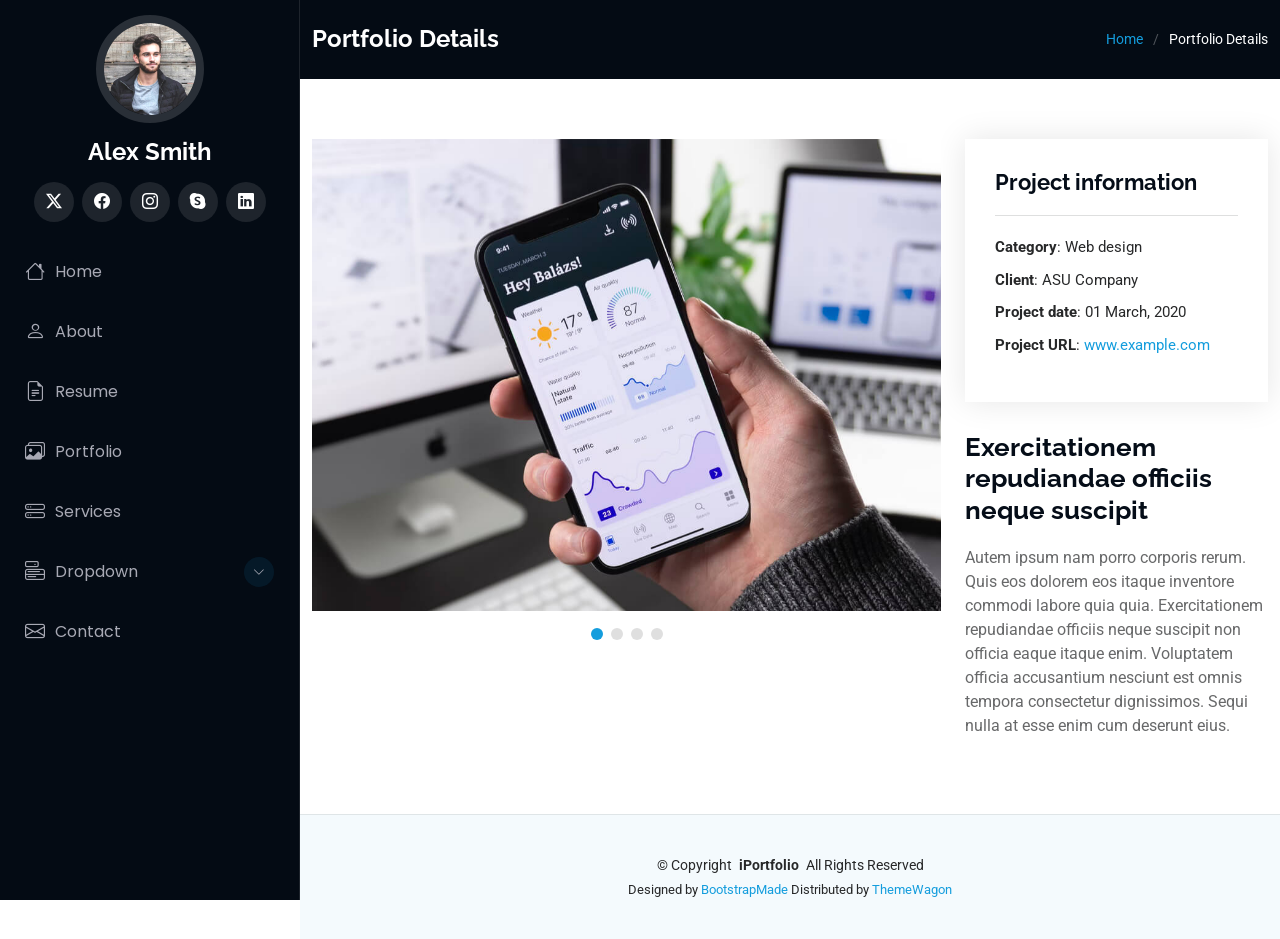
==== portfolio-details.html @ 1aee3ab0 "portfolyo" ====
<!DOCTYPE html>
<html lang="en">

<head>
  <meta charset="utf-8">
  <meta content="width=device-width, initial-scale=1.0" name="viewport">
  <title>Portfolio Details - iPortfolio Bootstrap Template</title>
  <meta content="" name="description">
  <meta content="" name="keywords">

  <!-- Favicons -->
  <link href="assets/img/favicon.png" rel="icon">
  <link href="assets/img/apple-touch-icon.png" rel="apple-touch-icon">

  <!-- Fonts -->
  <link href="https://fonts.googleapis.com" rel="preconnect">
  <link href="https://fonts.gstatic.com" rel="preconnect" crossorigin>
  <link href="https://fonts.googleapis.com/css2?family=Roboto:ital,wght@0,100;0,300;0,400;0,500;0,700;0,900;1,100;1,300;1,400;1,500;1,700;1,900&family=Poppins:ital,wght@0,100;0,200;0,300;0,400;0,500;0,600;0,700;0,800;0,900;1,100;1,200;1,300;1,400;1,500;1,600;1,700;1,800;1,900&family=Raleway:ital,wght@0,100;0,200;0,300;0,400;0,500;0,600;0,700;0,800;0,900;1,100;1,200;1,300;1,400;1,500;1,600;1,700;1,800;1,900&display=swap" rel="stylesheet">

  <!-- Vendor CSS Files -->
  <link href="assets/vendor/bootstrap/css/bootstrap.min.css" rel="stylesheet">
  <link href="assets/vendor/bootstrap-icons/bootstrap-icons.css" rel="stylesheet">
  <link href="assets/vendor/aos/aos.css" rel="stylesheet">
  <link href="assets/vendor/glightbox/css/glightbox.min.css" rel="stylesheet">
  <link href="assets/vendor/swiper/swiper-bundle.min.css" rel="stylesheet">

  <!-- Main CSS File -->
  <link href="assets/css/main.css" rel="stylesheet">

  <!-- =======================================================
  * Template Name: iPortfolio
  * Template URL: https://bootstrapmade.com/iportfolio-bootstrap-portfolio-websites-template/
  * Updated: Jun 29 2024 with Bootstrap v5.3.3
  * Author: BootstrapMade.com
  * License: https://bootstrapmade.com/license/
  ======================================================== -->
</head>

<body class="portfolio-details-page">

  <header id="header" class="header dark-background d-flex flex-column">
    <i class="header-toggle d-xl-none bi bi-list"></i>

    <div class="profile-img">
      <img src="assets/img/my-profile-img.jpg" alt="" class="img-fluid rounded-circle">
    </div>

    <a href="index.html" class="logo d-flex align-items-center justify-content-center">
      <!-- Uncomment the line below if you also wish to use an image logo -->
      <!-- <img src="assets/img/logo.png" alt=""> -->
      <h1 class="sitename">Alex Smith</h1>
    </a>

    <div class="social-links text-center">
      <a href="#" class="twitter"><i class="bi bi-twitter-x"></i></a>
      <a href="#" class="facebook"><i class="bi bi-facebook"></i></a>
      <a href="#" class="instagram"><i class="bi bi-instagram"></i></a>
      <a href="#" class="google-plus"><i class="bi bi-skype"></i></a>
      <a href="#" class="linkedin"><i class="bi bi-linkedin"></i></a>
    </div>

    <nav id="navmenu" class="navmenu">
      <ul>
        <li><a href="#hero"><i class="bi bi-house navicon"></i>Home</a></li>
        <li><a href="#about"><i class="bi bi-person navicon"></i> About</a></li>
        <li><a href="#resume"><i class="bi bi-file-earmark-text navicon"></i> Resume</a></li>
        <li><a href="#portfolio"><i class="bi bi-images navicon"></i> Portfolio</a></li>
        <li><a href="#services"><i class="bi bi-hdd-stack navicon"></i> Services</a></li>
        <li class="dropdown"><a href="#"><i class="bi bi-menu-button navicon"></i> <span>Dropdown</span> <i class="bi bi-chevron-down toggle-dropdown"></i></a>
          <ul>
            <li><a href="#">Dropdown 1</a></li>
            <li class="dropdown"><a href="#"><span>Deep Dropdown</span> <i class="bi bi-chevron-down toggle-dropdown"></i></a>
              <ul>
                <li><a href="#">Deep Dropdown 1</a></li>
                <li><a href="#">Deep Dropdown 2</a></li>
                <li><a href="#">Deep Dropdown 3</a></li>
                <li><a href="#">Deep Dropdown 4</a></li>
                <li><a href="#">Deep Dropdown 5</a></li>
              </ul>
            </li>
            <li><a href="#">Dropdown 2</a></li>
            <li><a href="#">Dropdown 3</a></li>
            <li><a href="#">Dropdown 4</a></li>
          </ul>
        </li>
        <li><a href="#contact"><i class="bi bi-envelope navicon"></i> Contact</a></li>
      </ul>
    </nav>

  </header>

  <main class="main">

    <!-- Page Title -->
    <div class="page-title dark-background">
      <div class="container d-lg-flex justify-content-between align-items-center">
        <h1 class="mb-2 mb-lg-0">Portfolio Details</h1>
        <nav class="breadcrumbs">
          <ol>
            <li><a href="index.html">Home</a></li>
            <li class="current">Portfolio Details</li>
          </ol>
        </nav>
      </div>
    </div><!-- End Page Title -->

    <!-- Portfolio Details Section -->
    <section id="portfolio-details" class="portfolio-details section">

      <div class="container" data-aos="fade-up" data-aos-delay="100">

        <div class="row gy-4">

          <div class="col-lg-8">
            <div class="portfolio-details-slider swiper init-swiper">

              <script type="application/json" class="swiper-config">
                {
                  "loop": true,
                  "speed": 600,
                  "autoplay": {
                    "delay": 5000
                  },
                  "slidesPerView": "auto",
                  "pagination": {
                    "el": ".swiper-pagination",
                    "type": "bullets",
                    "clickable": true
                  }
                }
              </script>

              <div class="swiper-wrapper align-items-center">

                <div class="swiper-slide">
                  <img src="assets/img/portfolio/app-1.jpg" alt="">
                </div>

                <div class="swiper-slide">
                  <img src="assets/img/portfolio/product-1.jpg" alt="">
                </div>

                <div class="swiper-slide">
                  <img src="assets/img/portfolio/branding-1.jpg" alt="">
                </div>

                <div class="swiper-slide">
                  <img src="assets/img/portfolio/books-1.jpg" alt="">
                </div>

              </div>
              <div class="swiper-pagination"></div>
            </div>
          </div>

          <div class="col-lg-4">
            <div class="portfolio-info" data-aos="fade-up" data-aos-delay="200">
              <h3>Project information</h3>
              <ul>
                <li><strong>Category</strong>: Web design</li>
                <li><strong>Client</strong>: ASU Company</li>
                <li><strong>Project date</strong>: 01 March, 2020</li>
                <li><strong>Project URL</strong>: <a href="#">www.example.com</a></li>
              </ul>
            </div>
            <div class="portfolio-description" data-aos="fade-up" data-aos-delay="300">
              <h2>Exercitationem repudiandae officiis neque suscipit</h2>
              <p>
                Autem ipsum nam porro corporis rerum. Quis eos dolorem eos itaque inventore commodi labore quia quia. Exercitationem repudiandae officiis neque suscipit non officia eaque itaque enim. Voluptatem officia accusantium nesciunt est omnis tempora consectetur dignissimos. Sequi nulla at esse enim cum deserunt eius.
              </p>
            </div>
          </div>

        </div>

      </div>

    </section><!-- /Portfolio Details Section -->

  </main>

  <footer id="footer" class="footer position-relative light-background">

    <div class="container">
      <div class="copyright text-center ">
        <p>© <span>Copyright</span> <strong class="px-1 sitename">iPortfolio</strong> <span>All Rights Reserved</span></p>
      </div>
      <div class="credits">
        <!-- All the links in the footer should remain intact. -->
        <!-- You can delete the links only if you've purchased the pro version. -->
        <!-- Licensing information: https://bootstrapmade.com/license/ -->
        <!-- Purchase the pro version with working PHP/AJAX contact form: [buy-url] -->
        Designed by <a href="https://bootstrapmade.com/">BootstrapMade</a> Distributed by <a href="https://themewagon.com">ThemeWagon</a>
      </div>
    </div>

  </footer>

  <!-- Scroll Top -->
  <a href="#" id="scroll-top" class="scroll-top d-flex align-items-center justify-content-center"><i class="bi bi-arrow-up-short"></i></a>

  <!-- Preloader -->
  <div id="preloader"></div>

  <!-- Vendor JS Files -->
  <script src="assets/vendor/bootstrap/js/bootstrap.bundle.min.js"></script>
  <script src="assets/vendor/php-email-form/validate.js"></script>
  <script src="assets/vendor/aos/aos.js"></script>
  <script src="assets/vendor/typed.js/typed.umd.js"></script>
  <script src="assets/vendor/purecounter/purecounter_vanilla.js"></script>
  <script src="assets/vendor/waypoints/noframework.waypoints.js"></script>
  <script src="assets/vendor/glightbox/js/glightbox.min.js"></script>
  <script src="assets/vendor/imagesloaded/imagesloaded.pkgd.min.js"></script>
  <script src="assets/vendor/isotope-layout/isotope.pkgd.min.js"></script>
  <script src="assets/vendor/swiper/swiper-bundle.min.js"></script>

  <!-- Main JS File -->
  <script src="assets/js/main.js"></script>

</body>

</html>
---- assets/css/main.css ----
/**
* Template Name: iPortfolio
* Template URL: https://bootstrapmade.com/iportfolio-bootstrap-portfolio-websites-template/
* Updated: Jun 29 2024 with Bootstrap v5.3.3
* Author: BootstrapMade.com
* License: https://bootstrapmade.com/license/
*/

/*--------------------------------------------------------------
# Font & Color Variables
# Help: https://bootstrapmade.com/color-system/
--------------------------------------------------------------*/
/* Fonts */
:root {
  --default-font: "Roboto",  system-ui, -apple-system, "Segoe UI", Roboto, "Helvetica Neue", Arial, "Noto Sans", "Liberation Sans", sans-serif, "Apple Color Emoji", "Segoe UI Emoji", "Segoe UI Symbol", "Noto Color Emoji";
  --heading-font: "Raleway",  sans-serif;
  --nav-font: "Poppins",  sans-serif;
}

/* Global Colors - The following color variables are used throughout the website. Updating them here will change the color scheme of the entire website */
:root { 
  --background-color: #ffffff; /* Background color for the entire website, including individual sections */
  --default-color: #272829; /* Default color used for the majority of the text content across the entire website */
  --heading-color: #050d18; /* Color for headings, subheadings and title throughout the website */
  --accent-color: #149ddd; /* Accent color that represents your brand on the website. It's used for buttons, links, and other elements that need to stand out */
  --surface-color: #ffffff; /* The surface color is used as a background of boxed elements within sections, such as cards, icon boxes, or other elements that require a visual separation from the global background. */
  --contrast-color: #ffffff; /* Contrast color for text, ensuring readability against backgrounds of accent, heading, or default colors. */
}

/* Nav Menu Colors - The following color variables are used specifically for the navigation menu. They are separate from the global colors to allow for more customization options */
:root {
  --nav-color: #a8a9b4;  /* The default color of the main navmenu links */
  --nav-hover-color: #ffffff; /* Applied to main navmenu links when they are hovered over or active */
  --nav-mobile-background-color: #040b14; /* Used as the background color for mobile navigation menu */
  --nav-dropdown-background-color: #040b14; /* Used as the background color for dropdown items that appear when hovering over primary navigation items */
  --nav-dropdown-color: #a8a9b4; /* Used for navigation links of the dropdown items in the navigation menu. */
  --nav-dropdown-hover-color: #ffffff; /* Similar to --nav-hover-color, this color is applied to dropdown navigation links when they are hovered over. */
}

/* Color Presets - These classes override global colors when applied to any section or element, providing reuse of the sam color scheme. */

.light-background {
  --background-color: #f4fafd;
  --surface-color: #ffffff;
}

.dark-background {
  --background-color: #040b14;
  --default-color: #ffffff;
  --heading-color: #ffffff;
  --surface-color: #151f2b;
  --contrast-color: #ffffff;
}

/* Smooth scroll */
:root {
  scroll-behavior: smooth;
}

/*--------------------------------------------------------------
# General Styling & Shared Classes
--------------------------------------------------------------*/
body {
  color: var(--default-color);
  background-color: var(--background-color);
  font-family: var(--default-font);
}

a {
  color: var(--accent-color);
  text-decoration: none;
  transition: 0.3s;
}

a:hover {
  color: color-mix(in srgb, var(--accent-color), transparent 25%);
  text-decoration: none;
}

h1,
h2,
h3,
h4,
h5,
h6 {
  color: var(--heading-color);
  font-family: var(--heading-font);
}

/* PHP Email Form Messages
------------------------------*/
.php-email-form .error-message {
  display: none;
  background: #df1529;
  color: #ffffff;
  text-align: left;
  padding: 15px;
  margin-bottom: 24px;
  font-weight: 600;
}

.php-email-form .sent-message {
  display: none;
  color: #ffffff;
  background: #059652;
  text-align: center;
  padding: 15px;
  margin-bottom: 24px;
  font-weight: 600;
}

.php-email-form .loading {
  display: none;
  background: var(--surface-color);
  text-align: center;
  padding: 15px;
  margin-bottom: 24px;
}

.php-email-form .loading:before {
  content: "";
  display: inline-block;
  border-radius: 50%;
  width: 24px;
  height: 24px;
  margin: 0 10px -6px 0;
  border: 3px solid var(--accent-color);
  border-top-color: var(--surface-color);
  animation: php-email-form-loading 1s linear infinite;
}

@keyframes php-email-form-loading {
  0% {
    transform: rotate(0deg);
  }

  100% {
    transform: rotate(360deg);
  }
}

/*--------------------------------------------------------------
# Global Header
--------------------------------------------------------------*/
.header {
  color: var(--default-color);
  background-color: var(--background-color);
  position: fixed;
  top: 0;
  left: 0;
  bottom: 0;
  padding: 0 15px;
  width: 300px;
  transition: all ease-in-out 0.3s;
  overflow-y: auto;
  z-index: 997;
  border-right: 1px solid color-mix(in srgb, var(--default-color), transparent 90%);
}

.header .profile-img img {
  margin: 15px auto;
  display: block;
  width: 108px;
  height: 108px;
  border: 8px solid color-mix(in srgb, var(--default-color), transparent 85%);
}

.header .logo {
  line-height: 1;
  margin-bottom: 15px;
}

.header .logo img {
  max-height: 32px;
  margin-right: 8px;
}

.header .logo h1 {
  font-size: 24px;
  margin: 0;
  font-weight: 700;
  color: var(--heading-color);
}

.header .social-links {
  margin: 0 0 20px 0;
}

.header .social-links a {
  font-size: 16px;
  display: inline-flex;
  align-items: center;
  justify-content: center;
  background: color-mix(in srgb, var(--default-color), transparent 90%);
  color: var(--default-color);
  margin: 0 2px;
  border-radius: 50%;
  text-align: center;
  width: 40px;
  height: 40px;
  transition: 0.3s;
}

.header .social-links a:hover {
  color: var(--contrast-color);
  background: var(--accent-color);
}

@media (min-width: 1200px) {

  .header~main,
  .header~#footer {
    margin-left: 300px;
  }
}

@media (max-width: 1199px) {
  .header {
    left: -100%;
  }
}

.header.header-show {
  left: 0;
}

.header .header-toggle {
  color: var(--contrast-color);
  background-color: var(--accent-color);
  font-size: 22px;
  display: flex;
  align-items: center;
  justify-content: center;
  width: 40px;
  height: 40px;
  border-radius: 50%;
  cursor: pointer;
  position: fixed;
  top: 15px;
  right: 15px;
  z-index: 9999;
  transition: background-color 0.3s;
}

.header .header-toggle:hover {
  color: var(--contrast-color);
  background-color: color-mix(in srgb, var(--accent-color) 90%, white 15%);
}

/*--------------------------------------------------------------
# Navigation Menu
--------------------------------------------------------------*/
.mobile-nav-toggle {
  display: none;
}

.navmenu {
  padding: 0;
  z-index: 9997;
}

.navmenu ul {
  list-style: none;
  padding: 0 0 20px 0;
  margin: 0;
}

.navmenu a,
.navmenu a:focus {
  color: var(--nav-color);
  padding: 15px 10px;
  font-family: var(--nav-font);
  font-size: 16px;
  font-weight: 400;
  display: flex;
  align-items: center;
  white-space: nowrap;
  transition: 0.3s;
  width: 100%;
}

.navmenu a .navicon,
.navmenu a:focus .navicon {
  font-size: 20px;
  margin-right: 10px;
}

.navmenu a .toggle-dropdown,
.navmenu a:focus .toggle-dropdown {
  font-size: 12px;
  line-height: 0;
  margin-left: auto;
  width: 30px;
  height: 30px;
  display: flex;
  align-items: center;
  justify-content: center;
  border-radius: 50%;
  transition: 0.3s;
  flex-shrink: 0;
  background-color: color-mix(in srgb, var(--accent-color), transparent 90%);
}

.navmenu a .toggle-dropdown:hover,
.navmenu a:focus .toggle-dropdown:hover {
  background-color: var(--accent-color);
  color: var(--contrast-color);
}

.navmenu a:hover,
.navmenu .active,
.navmenu .active:focus {
  color: var(--nav-hover-color);
}

.navmenu a:hover .navicon,
.navmenu .active .navicon,
.navmenu .active:focus .navicon {
  color: var(--accent-color);
}

.navmenu .active .toggle-dropdown,
.navmenu .active:focus .toggle-dropdown {
  background-color: var(--accent-color);
  color: var(--contrast-color);
  transform: rotate(180deg);
}

.navmenu .dropdown {
  display: block;
}

.navmenu .dropdown a,
.navmenu .dropdown a:focus {
  color: --nav-dropdown-color;
}

.navmenu .dropdown a:hover,
.navmenu .dropdown .active,
.navmenu .dropdown .active:focus {
  color: var(--nav-dropdown-hover-color);
}

.navmenu .dropdown ul {
  position: static;
  display: none;
  z-index: 99;
  padding: 5px 10px;
  margin: 5px 10px;
  background-color: var(--nav-dropdown-background-color);
  border: 1px solid color-mix(in srgb, var(--default-color), transparent 90%);
  box-shadow: none;
  transition: all 0.5s ease-in-out;
}

.navmenu .dropdown ul ul {
  background-color: rgba(33, 37, 41, 0.1);
}

.navmenu .dropdown>.dropdown-active {
  display: block;
  background-color: rgba(33, 37, 41, 0.03);
}

/*--------------------------------------------------------------
# Global Footer
--------------------------------------------------------------*/
.footer {
  color: var(--default-color);
  background-color: var(--background-color);
  font-size: 14px;
  padding: 40px 0;
  position: relative;
  border-top: 1px solid color-mix(in srgb, var(--default-color), transparent 90%);
}

.footer .copyright p {
  margin-bottom: 0;
}

.footer .credits {
  margin-top: 4px;
  font-size: 13px;
  text-align: center;
}

/*--------------------------------------------------------------
# Preloader
--------------------------------------------------------------*/
#preloader {
  position: fixed;
  inset: 0;
  z-index: 999999;
  overflow: hidden;
  background: var(--background-color);
  transition: all 0.6s ease-out;
}

#preloader:before {
  content: "";
  position: fixed;
  top: calc(50% - 30px);
  left: calc(50% - 30px);
  border: 6px solid #ffffff;
  border-color: var(--accent-color) transparent var(--accent-color) transparent;
  border-radius: 50%;
  width: 60px;
  height: 60px;
  animation: animate-preloader 1.5s linear infinite;
}

@keyframes animate-preloader {
  0% {
    transform: rotate(0deg);
  }

  100% {
    transform: rotate(360deg);
  }
}

/*--------------------------------------------------------------
# Scroll Top Button
--------------------------------------------------------------*/
.scroll-top {
  position: fixed;
  visibility: hidden;
  opacity: 0;
  right: 15px;
  bottom: -15px;
  z-index: 99999;
  background-color: var(--accent-color);
  width: 44px;
  height: 44px;
  border-radius: 50px;
  transition: all 0.4s;
}

.scroll-top i {
  font-size: 24px;
  color: var(--contrast-color);
  line-height: 0;
}

.scroll-top:hover {
  background-color: color-mix(in srgb, var(--accent-color), transparent 20%);
  color: var(--contrast-color);
}

.scroll-top.active {
  visibility: visible;
  opacity: 1;
  bottom: 15px;
}

/*--------------------------------------------------------------
# Disable aos animation delay on mobile devices
--------------------------------------------------------------*/
@media screen and (max-width: 768px) {
  [data-aos-delay] {
    transition-delay: 0 !important;
  }
}

/*--------------------------------------------------------------
# Global Page Titles & Breadcrumbs
--------------------------------------------------------------*/
.page-title {
  color: var(--default-color);
  background-color: var(--background-color);
  padding: 25px 0;
  position: relative;
}

.page-title h1 {
  font-size: 24px;
  font-weight: 700;
}

.page-title .breadcrumbs ol {
  display: flex;
  flex-wrap: wrap;
  list-style: none;
  padding: 0;
  margin: 0;
  font-size: 14px;
  font-weight: 400;
}

.page-title .breadcrumbs ol li+li {
  padding-left: 10px;
}

.page-title .breadcrumbs ol li+li::before {
  content: "/";
  display: inline-block;
  padding-right: 10px;
  color: color-mix(in srgb, var(--default-color), transparent 70%);
}

/*--------------------------------------------------------------
# Global Sections
--------------------------------------------------------------*/
section,
.section {
  color: var(--default-color);
  background-color: var(--background-color);
  padding: 60px 0;
  overflow: clip;
}

/*--------------------------------------------------------------
# Global Section Titles
--------------------------------------------------------------*/
.section-title {
  
  position: relative;
}

.section-title h2 {
  font-size: 32px;
  font-weight: 700;


  position: relative;
}
.download-btn-container a:hover {
  color: white;
}
/* Basic Button Styling */
.download-btn-container {
  text-align: center;
  margin-top: 30px;
}

.download-btn {
  background-color: #4CAF50;
  color: white;
  padding: 15px 30px;
  font-size: 16px;
  border: none;
  cursor: pointer;
  text-decoration: none;
  border-radius: 5px;
  transition: all 0.3s ease-in-out;
  display: inline-block;
}

/* Hover Animation */
.download-btn:hover {
  background-color: #45a049;
  transform: translateY(5px); /* Creates a lift effect */
  box-shadow: 0 4px 12px rgba(0, 0, 0, 0.2); /* Adds a subtle shadow */
}

/* Optional: Add animation on hover */
.download-btn:hover {
  animation: btn-hover 0.4s ease-out;
}

/* Button Hover Animation */


.section-title h2:after {
  
  position: absolute;
  display: block;
  width: 50px;
  height: 3px;
  background: var(--accent-color);
  left: 0;
  bottom: 0;
}

.section-title p {
  margin-bottom: 0;
}

/*--------------------------------------------------------------
# Hero Section
--------------------------------------------------------------*/
.hero {
  width: 100%;
  min-height: 100vh;
  position: relative;
  padding: 80px 0;
  display: flex;
  align-items: center;
  justify-content: center;
}

.hero img {
  position: absolute;
  inset: 0;
  display: block;
  width: 100%;
  height: 156%;
  object-fit: cover;
  z-index: 1;
}

.hero:before {
  content: "";
  background: color-mix(in srgb, var(--background-color), transparent 70%);
  position: absolute;
  inset: 0;
  z-index: 2;
}

.hero .container {
  position: relative;
  z-index: 3;
}

.hero h2 {
  margin: 0;
  font-size: 64px;
  font-weight: 700;
}

.hero p {
  margin: 5px 0 0 0;
  font-size: 26px;
}

.hero p span {
  letter-spacing: 1px;
  border-bottom: 2px solid var(--accent-color);
}

.hero .social-links {
  margin-top: 25px;
}

.hero .social-links a {
  font-size: 24px;
  display: inline-block;
  color: color-mix(in srgb, var(--default-color), transparent 50%);
  line-height: 1;
  margin-right: 20px;
  transition: 0.3s;
}

.hero .social-links a:hover {
  color: var(--accent-color);
}

@media (max-width: 768px) {
  .hero h2 {
    font-size: 32px;
  }

  .hero p {
    font-size: 20px;
  }
}

/*--------------------------------------------------------------
# About Section
--------------------------------------------------------------*/
.about .content h2 {
  font-weight: 700;
  font-size: 24px;
}

.about .content ul {
  list-style: none;
  padding: 0;
}

.about .content ul li {
  margin-bottom: 20px;
  display: flex;
  align-items: center;
}

.about .content ul strong {
  margin-right: 10px;
}

.about .content ul i {
  font-size: 16px;
  margin-right: 5px;
  color: var(--accent-color);
  line-height: 0;
}

/*--------------------------------------------------------------
# Stats Section
--------------------------------------------------------------*/
.stats .stats-item {
  padding: 30px;
  width: 100%;
}

.stats .stats-item i {
  color: var(--accent-color);
  display: block;
  font-size: 44px;
  float: left;
  line-height: 0;
}

.stats .stats-item .purecounter {
  color: var(--heading-color);
  font-size: 48px;
  line-height: 40px;
  display: block;
  font-weight: 700;
  margin-left: 60px;
}

.stats .stats-item p {
  color: color-mix(in srgb, var(--default-color), transparent 40%);
  padding: 15px 0 0 0;
  margin: 0 0 0 60px;
  font-family: var(--heading-font);
  font-size: 14px;
}

/*--------------------------------------------------------------
# Skills Section
--------------------------------------------------------------*/
.skills .progress {
  height: 60px;
  display: block;
  background: none;
  border-radius: 0;
}

.skills .progress .skill {
  color: var(--heading-color);
  padding: 0;
  margin: 0 0 6px 0;
  text-transform: uppercase;
  display: block;
  font-weight: 600;
  font-family: var(--heading-font);
}

.skills .progress .skill .val {
  float: right;
  font-style: normal;
}

.skills .progress-bar-wrap {
  background: color-mix(in srgb, var(--default-color), transparent 90%);
  height: 10px;
}

.skills .progress-bar {
  width: 1px;
  height: 10px;
  transition: 0.9s;
  background-color: var(--accent-color);
}

/*--------------------------------------------------------------
# Resume Section
--------------------------------------------------------------*/
.resume .resume-title {
  color: var(--heading-color);
  font-size: 26px;
  font-weight: 700;
  margin-top: 20px;
  margin-bottom: 20px;
}

.resume .resume-item {
  padding: 0 0 20px 20px;
  margin-top: -2px;
  border-left: 2px solid var(--accent-color);
  position: relative;
}

.resume .resume-item h4 {
  line-height: 18px;
  font-size: 18px;
  font-weight: 600;
  text-transform: uppercase;
  color: color-mix(in srgb, var(--default-color), transparent 20%);
  margin-bottom: 10px;
}

.resume .resume-item h5 {
  font-size: 16px;
  padding: 5px 15px;
  display: inline-block;
  font-weight: 600;
  margin-bottom: 10px;
}

.resume .resume-item ul {
  padding-left: 20px;
}

.resume .resume-item ul li {
  padding-bottom: 10px;
}

.resume .resume-item:last-child {
  padding-bottom: 0;
}

.resume .resume-item::before {
  content: "";
  position: absolute;
  width: 16px;
  height: 16px;
  border-radius: 50px;
  left: -9px;
  top: 0;
  background: var(--background-color);
  border: 2px solid var(--accent-color);
}

/*--------------------------------------------------------------
# Portfolio Section
--------------------------------------------------------------*/
.portfolio .portfolio-filters {
  padding: 0;
  margin: 0 auto 20px auto;
  list-style: none;
  text-align: center;
}

.portfolio .portfolio-filters li {
  cursor: pointer;
  display: inline-block;
  padding: 0;
  font-size: 14px;
  font-weight: 400;
  margin: 0 10px;
  line-height: 1;
  text-transform: uppercase;
  margin-bottom: 10px;
  transition: all 0.3s ease-in-out;
}

.portfolio .portfolio-filters li:hover,
.portfolio .portfolio-filters li.filter-active {
  color: var(--accent-color);
}

.portfolio .portfolio-filters li:first-child {
  margin-left: 0;
}

.portfolio .portfolio-filters li:last-child {
  margin-right: 0;
}

@media (max-width: 575px) {
  .portfolio .portfolio-filters li {
    font-size: 14px;
    margin: 0 5px;
  }
}

.portfolio .portfolio-content {
  position: relative;
  overflow: hidden;
}

.portfolio .portfolio-content img {
  transition: 0.3s;
}

.portfolio .portfolio-content .portfolio-info {
  opacity: 0;
  position: absolute;
  inset: 0;
  z-index: 3;
  transition: all ease-in-out 0.3s;
  background: rgba(0, 0, 0, 0.6);
  padding: 15px;
}

.portfolio .portfolio-content .portfolio-info h4 {
  font-size: 14px;
  padding: 5px 10px;
  font-weight: 400;
  color: #ffffff;
  display: inline-block;
  background-color: var(--accent-color);
}

.portfolio .portfolio-content .portfolio-info p {
  position: absolute;
  bottom: 10px;
  text-align: center;
  display: inline-block;
  left: 0;
  right: 0;
  font-size: 16px;
  font-weight: 600;
  color: rgba(255, 255, 255, 0.8);
}

.portfolio .portfolio-content .portfolio-info .preview-link,
.portfolio .portfolio-content .portfolio-info .details-link {
  position: absolute;
  left: calc(50% - 40px);
  font-size: 26px;
  top: calc(50% - 14px);
  color: #fff;
  transition: 0.3s;
  line-height: 1.2;
}

.portfolio .portfolio-content .portfolio-info .preview-link:hover,
.portfolio .portfolio-content .portfolio-info .details-link:hover {
  color: var(--accent-color);
}

.portfolio .portfolio-content .portfolio-info .details-link {
  left: 50%;
  font-size: 34px;
  line-height: 0;
}

.portfolio .portfolio-content:hover .portfolio-info {
  opacity: 1;
}

.portfolio .portfolio-content:hover img {
  transform: scale(1.1);
}

/*--------------------------------------------------------------
# Services Section
--------------------------------------------------------------*/
.services .service-item {
  position: relative;
}

.services .service-item .icon {
  background: var(--accent-color);
  display: flex;
  align-items: center;
  justify-content: center;
  width: 54px;
  height: 54px;
  border-radius: 50%;
  transition: 0.5s;
  border: 1px solid var(--accent-color);
  margin-right: 20px;
}

.services .service-item .icon i {
  color: var(--contrast-color);
  font-size: 24px;
  line-height: 0;
}

.services .service-item:hover .icon {
  background: var(--surface-color);
}

.services .service-item:hover .icon i {
  color: var(--accent-color);
}

.services .service-item .title {
  font-weight: 700;
  margin-bottom: 15px;
  font-size: 18px;
}

.services .service-item .title a {
  color: var(--heading-color);
}

.services .service-item .title a:hover {
  color: var(--accent-color);
}

.services .service-item .description {
  line-height: 24px;
  font-size: 14px;
}

/*--------------------------------------------------------------
# Testimonials Section
--------------------------------------------------------------*/
.testimonials .testimonials-carousel,
.testimonials .testimonials-slider {
  overflow: hidden;
}

.testimonials .testimonial-item {
  box-sizing: content-box;
  text-align: center;
  min-height: 320px;
}

.testimonials .testimonial-item .testimonial-img {
  width: 90px;
  border-radius: 50%;
  margin: 0 auto;
}

.testimonials .testimonial-item h3 {
  font-size: 18px;
  font-weight: bold;
  margin: 10px 0 5px 0;
}

.testimonials .testimonial-item h4 {
  font-size: 14px;
  color: color-mix(in srgb, var(--default-color), transparent 20%);
  margin: 0;
}

.testimonials .testimonial-item .quote-icon-left,
.testimonials .testimonial-item .quote-icon-right {
  color: color-mix(in srgb, var(--accent-color), transparent 40%);
  font-size: 26px;
  line-height: 0;
}
      .download-btn-container {
            text-align: center;
            margin-top: 50px;
        }
        .download-btn {
            display: inline-block;
            padding: 12px 20px;
            font-size: 16px;
            color: #fff;
            background-color: #007bff;
            text-decoration: none;
            border-radius: 5px;
        }
        .download-btn:hover {
            background-color: #0056b3;
        }
.testimonials .testimonial-item .quote-icon-left {
  display: inline-block;
  left: -5px;
  position: relative;
}

.testimonials .testimonial-item .quote-icon-right {
  display: inline-block;
  right: -5px;
  position: relative;
  top: 10px;
  transform: scale(-1, -1);
}

.testimonials .testimonial-item p {
  font-style: italic;
  margin: 0 15px 15px 15px;
  padding: 20px;
  background-color: var(--surface-color);
  position: relative;
  margin-bottom: 35px;
  border-radius: 6px;
  box-shadow: 0px 2px 15px rgba(0, 0, 0, 0.1);
}

.testimonials .testimonial-item p::after {
  content: "";
  width: 0;
  height: 0;
  border-top: 20px solid var(--surface-color);
  border-right: 20px solid transparent;
  border-left: 20px solid transparent;
  position: absolute;
  bottom: -20px;
  left: calc(50% - 20px);
}

.testimonials .swiper-wrapper {
  height: auto;
}

.testimonials .swiper-pagination {
  margin-top: 40px;
  position: relative;
}

.testimonials .swiper-pagination .swiper-pagination-bullet {
  width: 12px;
  height: 12px;
  background-color: var(--background-color);
  opacity: 1;
  border: 1px solid var(--accent-color);
}

.testimonials .swiper-pagination .swiper-pagination-bullet-active {
  background-color: var(--accent-color);
}

/*--------------------------------------------------------------
# Contact Section
--------------------------------------------------------------*/
.contact .info-wrap {
  background-color: var(--surface-color);
  box-shadow: 0px 0px 20px rgba(0, 0, 0, 0.1);
  padding: 30px;
}

@media (max-width: 575px) {
  .contact .info-wrap {
    padding: 20px;
  }
}

.contact .info-item {
  margin-bottom: 40px;
}

.contact .info-item i {
  font-size: 20px;
  color: var(--accent-color);
  background: color-mix(in srgb, var(--accent-color), transparent 92%);
  width: 44px;
  height: 44px;
  display: flex;
  justify-content: center;
  align-items: center;
  border-radius: 50px;
  transition: all 0.3s ease-in-out;
  margin-right: 15px;
}

.contact .info-item h3 {
  padding: 0;
  font-size: 18px;
  font-weight: 700;
  margin-bottom: 5px;
}

.contact .info-item p {
  padding: 0;
  margin-bottom: 0;
  font-size: 14px;
}

.contact .info-item:hover i {
  background: var(--accent-color);
  color: var(--contrast-color);
}

.contact .php-email-form {
  background-color: var(--surface-color);
  height: 100%;
  padding: 30px;
  box-shadow: 0px 0px 20px rgba(0, 0, 0, 0.1);
}

@media (max-width: 575px) {
  .contact .php-email-form {
    padding: 20px;
  }
}

.contact .php-email-form input[type=text],
.contact .php-email-form input[type=email],
.contact .php-email-form textarea {
  font-size: 14px;
  padding: 10px 15px;
  box-shadow: none;
  border-radius: 0;
  color: var(--default-color);
  background-color: var(--surface-color);
  border-color: color-mix(in srgb, var(--default-color), transparent 80%);
}

.contact .php-email-form input[type=text]:focus,
.contact .php-email-form input[type=email]:focus,
.contact .php-email-form textarea:focus {
  border-color: var(--accent-color);
}

.contact .php-email-form input[type=text]::placeholder,
.contact .php-email-form input[type=email]::placeholder,
.contact .php-email-form textarea::placeholder {
  color: color-mix(in srgb, var(--default-color), transparent 70%);
}

.contact .php-email-form button[type=submit] {
  color: var(--contrast-color);
  background: var(--accent-color);
  border: 0;
  padding: 10px 30px;
  transition: 0.4s;
  border-radius: 50px;
}

.contact .php-email-form button[type=submit]:hover {
  background: color-mix(in srgb, var(--accent-color), transparent 25%);
}

/*--------------------------------------------------------------
# Portfolio Details Section
--------------------------------------------------------------*/
.portfolio-details .portfolio-details-slider img {
  width: 100%;
}

.portfolio-details .portfolio-details-slider .swiper-pagination {
  margin-top: 20px;
  position: relative;
}

.portfolio-details .portfolio-details-slider .swiper-pagination .swiper-pagination-bullet {
  width: 12px;
  height: 12px;
  background-color: color-mix(in srgb, var(--default-color), transparent 85%);
  opacity: 1;
}

.portfolio-details .portfolio-details-slider .swiper-pagination .swiper-pagination-bullet-active {
  background-color: var(--accent-color);
}

.portfolio-details .portfolio-info {
  padding: 30px;
  box-shadow: 0px 0 30px rgba(0, 0, 0, 0.1);
}

.portfolio-details .portfolio-info h3 {
  font-size: 22px;
  font-weight: 700;
  margin-bottom: 20px;
  padding-bottom: 20px;
  border-bottom: 1px solid color-mix(in srgb, var(--default-color), transparent 85%);
}

.portfolio-details .portfolio-info ul {
  list-style: none;
  padding: 0;
  font-size: 15px;
}

.portfolio-details .portfolio-info ul li+li {
  margin-top: 10px;
}

.portfolio-details .portfolio-description {
  padding-top: 30px;
}

.portfolio-details .portfolio-description h2 {
  font-size: 26px;
  font-weight: 700;
  margin-bottom: 20px;
}

.portfolio-details .portfolio-description p {
  padding: 0;
  color: color-mix(in srgb, var(--default-color), transparent 30%);
}

/*--------------------------------------------------------------
# Service Details Section
--------------------------------------------------------------*/
.service-details .services-list {
  padding: 10px 30px;
  border: 1px solid color-mix(in srgb, var(--default-color), transparent 90%);
  margin-bottom: 20px;
}

.service-details .services-list a {
  display: block;
  line-height: 1;
  padding: 8px 0 8px 15px;
  border-left: 3px solid color-mix(in srgb, var(--default-color), transparent 70%);
  margin: 20px 0;
  color: color-mix(in srgb, var(--default-color), transparent 20%);
  transition: 0.3s;
}

.service-details .services-list a.active {
  color: var(--heading-color);
  font-weight: 700;
  border-color: var(--accent-color);
}

.service-details .services-list a:hover {
  border-color: var(--accent-color);
}

.service-details .services-img {
  margin-bottom: 20px;
}

.service-details h3 {
  font-size: 26px;
  font-weight: 700;
}

.service-details h4 {
  font-size: 20px;
  font-weight: 700;
}

.service-details p {
  font-size: 15px;
}

.service-details ul {
  list-style: none;
  padding: 0;
  font-size: 15px;
}

.service-details ul li {
  padding: 5px 0;
  display: flex;
  align-items: center;
}

.service-details ul i {
  font-size: 20px;
  margin-right: 8px;
  color: var(--accent-color);
}

/*--------------------------------------------------------------
# Starter Section Section
--------------------------------------------------------------*/
.starter-section {
  /* Add your styles here */
}
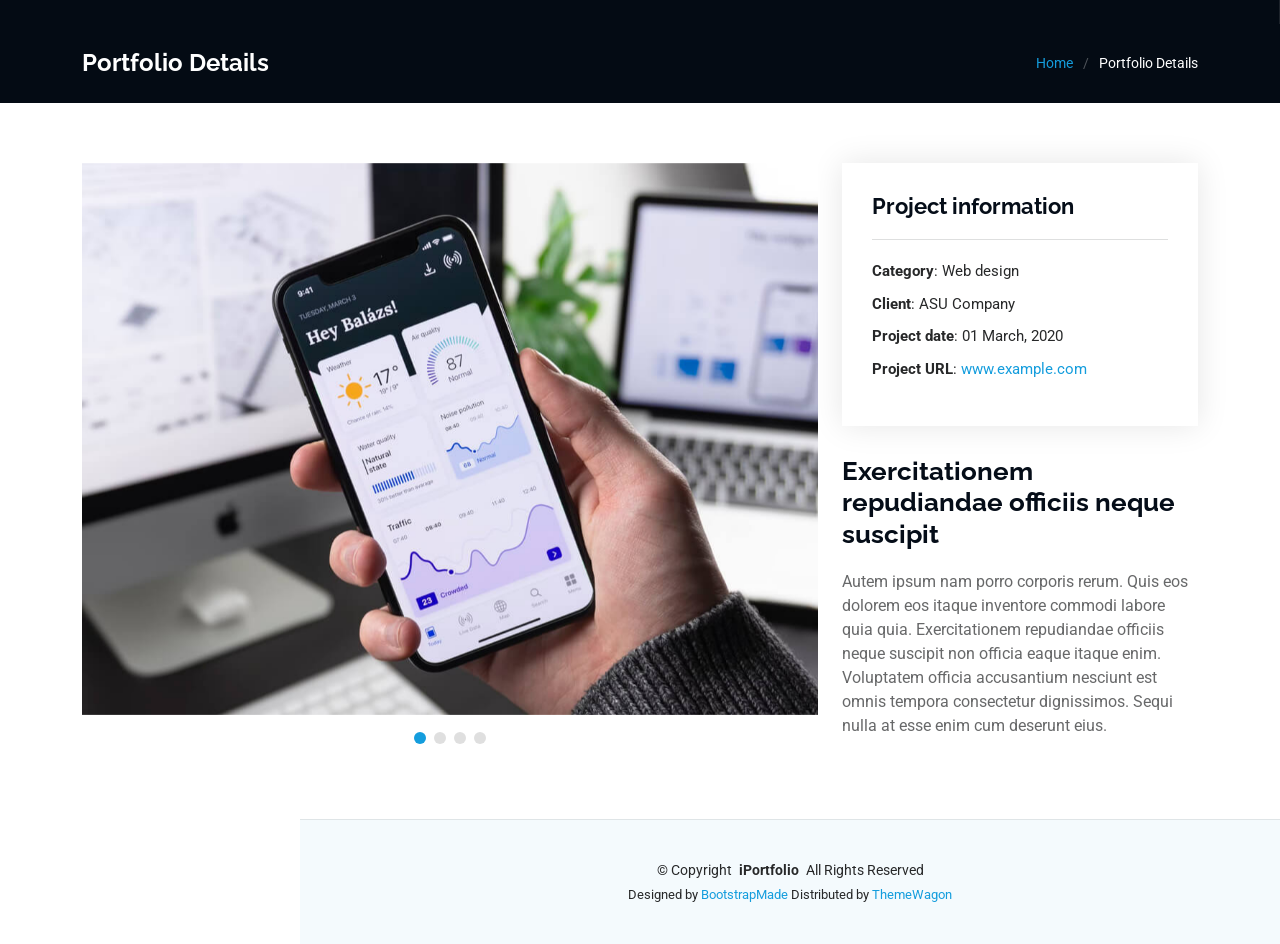
==== commit 0cef0c34: "port1" ====
--- a/portfolio-details.html
+++ b/portfolio-details.html
@@ -15,7 +15,7 @@
   <!-- Fonts -->
   <link href="https://fonts.googleapis.com" rel="preconnect">
   <link href="https://fonts.gstatic.com" rel="preconnect" crossorigin>
-  <link href="https://fonts.googleapis.com/css2?family=Roboto:ital,wght@0,100;0,300;0,400;0,500;0,700;0,900;1,100;1,300;1,400;1,500;1,700;1,900&family=Poppins:ital,wght@0,100;0,200;0,300;0,400;0,500;0,600;0,700;0,800;0,900;1,100;1,200;1,300;1,400;1,500;1,600;1,700;1,800;1,900&family=Raleway:ital,wght@0,100;0,200;0,300;0,400;0,500;0,600;0,700;0,800;0,900;1,100;1,200;1,300;1,400;1,500;1,600;1,700;1,800;1,900&display=swap" rel="stylesheet">
+  <link href="https://fonts.googleapis.com/css2?family=Roboto:ital,wght@0,100;0,300;0,400;0,500;0,700;0,900&family=Poppins:ital,wght@0,100;0,200;0,300;0,400;0,500;0,600;0,700;0,800;0,900&family=Raleway:ital,wght@0,100;0,200;0,300;0,400;0,500;0,600;0,700;0,800;0,900&display=swap" rel="stylesheet">
 
   <!-- Vendor CSS Files -->
   <link href="assets/vendor/bootstrap/css/bootstrap.min.css" rel="stylesheet">
@@ -27,18 +27,46 @@
   <!-- Main CSS File -->
   <link href="assets/css/main.css" rel="stylesheet">
 
-  <!-- =======================================================
-  * Template Name: iPortfolio
-  * Template URL: https://bootstrapmade.com/iportfolio-bootstrap-portfolio-websites-template/
-  * Updated: Jun 29 2024 with Bootstrap v5.3.3
-  * Author: BootstrapMade.com
-  * License: https://bootstrapmade.com/license/
-  ======================================================== -->
+  <style>
+    /* Sidebar ke saare elements hide karo */
+    .profile-img,
+    .logo,
+    .social-links,
+    #navmenu,
+    .navmenu,
+    .header-toggle {
+      display: none !important;
+    }
+
+    /* Header ko top navbar ki tarah dikhao */
+    #header.header {
+      position: relative !important;
+      width: 100% !important;
+      height: auto !important;
+      min-height: unset !important;
+      flex-direction: row !important;
+      padding: 12px 24px !important;
+      left: unset !important;
+      top: unset !important;
+    }
+
+    /* Main content ka left margin hatao */
+    .main {
+      margin-left: 0 !important;
+      padding-left: 0 !important;
+    }
+
+    body {
+      margin-left: 0 !important;
+      padding-left: 0 !important;
+    }
+  </style>
 </head>
 
 <body class="portfolio-details-page">
 
   <header id="header" class="header dark-background d-flex flex-column">
+    <!-- Profile img, logo, social links, navmenu sab CSS se hide hain -->
     <i class="header-toggle d-xl-none bi bi-list"></i>
 
     <div class="profile-img">
@@ -46,8 +74,6 @@
     </div>
 
     <a href="index.html" class="logo d-flex align-items-center justify-content-center">
-      <!-- Uncomment the line below if you also wish to use an image logo -->
-      <!-- <img src="assets/img/logo.png" alt=""> -->
       <h1 class="sitename">Alex Smith</h1>
     </a>
 
@@ -66,23 +92,6 @@
         <li><a href="#resume"><i class="bi bi-file-earmark-text navicon"></i> Resume</a></li>
         <li><a href="#portfolio"><i class="bi bi-images navicon"></i> Portfolio</a></li>
         <li><a href="#services"><i class="bi bi-hdd-stack navicon"></i> Services</a></li>
-        <li class="dropdown"><a href="#"><i class="bi bi-menu-button navicon"></i> <span>Dropdown</span> <i class="bi bi-chevron-down toggle-dropdown"></i></a>
-          <ul>
-            <li><a href="#">Dropdown 1</a></li>
-            <li class="dropdown"><a href="#"><span>Deep Dropdown</span> <i class="bi bi-chevron-down toggle-dropdown"></i></a>
-              <ul>
-                <li><a href="#">Deep Dropdown 1</a></li>
-                <li><a href="#">Deep Dropdown 2</a></li>
-                <li><a href="#">Deep Dropdown 3</a></li>
-                <li><a href="#">Deep Dropdown 4</a></li>
-                <li><a href="#">Deep Dropdown 5</a></li>
-              </ul>
-            </li>
-            <li><a href="#">Dropdown 2</a></li>
-            <li><a href="#">Dropdown 3</a></li>
-            <li><a href="#">Dropdown 4</a></li>
-          </ul>
-        </li>
         <li><a href="#contact"><i class="bi bi-envelope navicon"></i> Contact</a></li>
       </ul>
     </nav>
@@ -102,52 +111,29 @@
           </ol>
         </nav>
       </div>
-    </div><!-- End Page Title -->
+    </div>
 
     <!-- Portfolio Details Section -->
     <section id="portfolio-details" class="portfolio-details section">
-
       <div class="container" data-aos="fade-up" data-aos-delay="100">
-
         <div class="row gy-4">
 
           <div class="col-lg-8">
             <div class="portfolio-details-slider swiper init-swiper">
-
               <script type="application/json" class="swiper-config">
                 {
                   "loop": true,
                   "speed": 600,
-                  "autoplay": {
-                    "delay": 5000
-                  },
+                  "autoplay": { "delay": 5000 },
                   "slidesPerView": "auto",
-                  "pagination": {
-                    "el": ".swiper-pagination",
-                    "type": "bullets",
-                    "clickable": true
-                  }
+                  "pagination": { "el": ".swiper-pagination", "type": "bullets", "clickable": true }
                 }
               </script>
-
               <div class="swiper-wrapper align-items-center">
-
-                <div class="swiper-slide">
-                  <img src="assets/img/portfolio/app-1.jpg" alt="">
-                </div>
-
-                <div class="swiper-slide">
-                  <img src="assets/img/portfolio/product-1.jpg" alt="">
-                </div>
-
-                <div class="swiper-slide">
-                  <img src="assets/img/portfolio/branding-1.jpg" alt="">
-                </div>
-
-                <div class="swiper-slide">
-                  <img src="assets/img/portfolio/books-1.jpg" alt="">
-                </div>
-
+                <div class="swiper-slide"><img src="assets/img/portfolio/app-1.jpg" alt=""></div>
+                <div class="swiper-slide"><img src="assets/img/portfolio/product-1.jpg" alt=""></div>
+                <div class="swiper-slide"><img src="assets/img/portfolio/branding-1.jpg" alt=""></div>
+                <div class="swiper-slide"><img src="assets/img/portfolio/books-1.jpg" alt=""></div>
               </div>
               <div class="swiper-pagination"></div>
             </div>
@@ -166,34 +152,28 @@
             <div class="portfolio-description" data-aos="fade-up" data-aos-delay="300">
               <h2>Exercitationem repudiandae officiis neque suscipit</h2>
               <p>
-                Autem ipsum nam porro corporis rerum. Quis eos dolorem eos itaque inventore commodi labore quia quia. Exercitationem repudiandae officiis neque suscipit non officia eaque itaque enim. Voluptatem officia accusantium nesciunt est omnis tempora consectetur dignissimos. Sequi nulla at esse enim cum deserunt eius.
+                Autem ipsum nam porro corporis rerum. Quis eos dolorem eos itaque inventore commodi labore quia quia.
+                Exercitationem repudiandae officiis neque suscipit non officia eaque itaque enim. Voluptatem officia
+                accusantium nesciunt est omnis tempora consectetur dignissimos. Sequi nulla at esse enim cum deserunt eius.
               </p>
             </div>
           </div>
 
         </div>
-
-      </div>
-
-    </section><!-- /Portfolio Details Section -->
+      </div>
+    </section>
 
   </main>
 
   <footer id="footer" class="footer position-relative light-background">
-
     <div class="container">
-      <div class="copyright text-center ">
+      <div class="copyright text-center">
         <p>© <span>Copyright</span> <strong class="px-1 sitename">iPortfolio</strong> <span>All Rights Reserved</span></p>
       </div>
       <div class="credits">
-        <!-- All the links in the footer should remain intact. -->
-        <!-- You can delete the links only if you've purchased the pro version. -->
-        <!-- Licensing information: https://bootstrapmade.com/license/ -->
-        <!-- Purchase the pro version with working PHP/AJAX contact form: [buy-url] -->
         Designed by <a href="https://bootstrapmade.com/">BootstrapMade</a> Distributed by <a href="https://themewagon.com">ThemeWagon</a>
       </div>
     </div>
-
   </footer>
 
   <!-- Scroll Top -->
@@ -213,10 +193,15 @@
   <script src="assets/vendor/imagesloaded/imagesloaded.pkgd.min.js"></script>
   <script src="assets/vendor/isotope-layout/isotope.pkgd.min.js"></script>
   <script src="assets/vendor/swiper/swiper-bundle.min.js"></script>
-
-  <!-- Main JS File -->
   <script src="assets/js/main.js"></script>
 
+  <!-- Preloader fix -->
+  <script>
+    window.addEventListener('load', function () {
+      const preloader = document.getElementById('preloader');
+      if (preloader) preloader.style.display = 'none';
+    });
+  </script>
+
 </body>
-
 </html>
